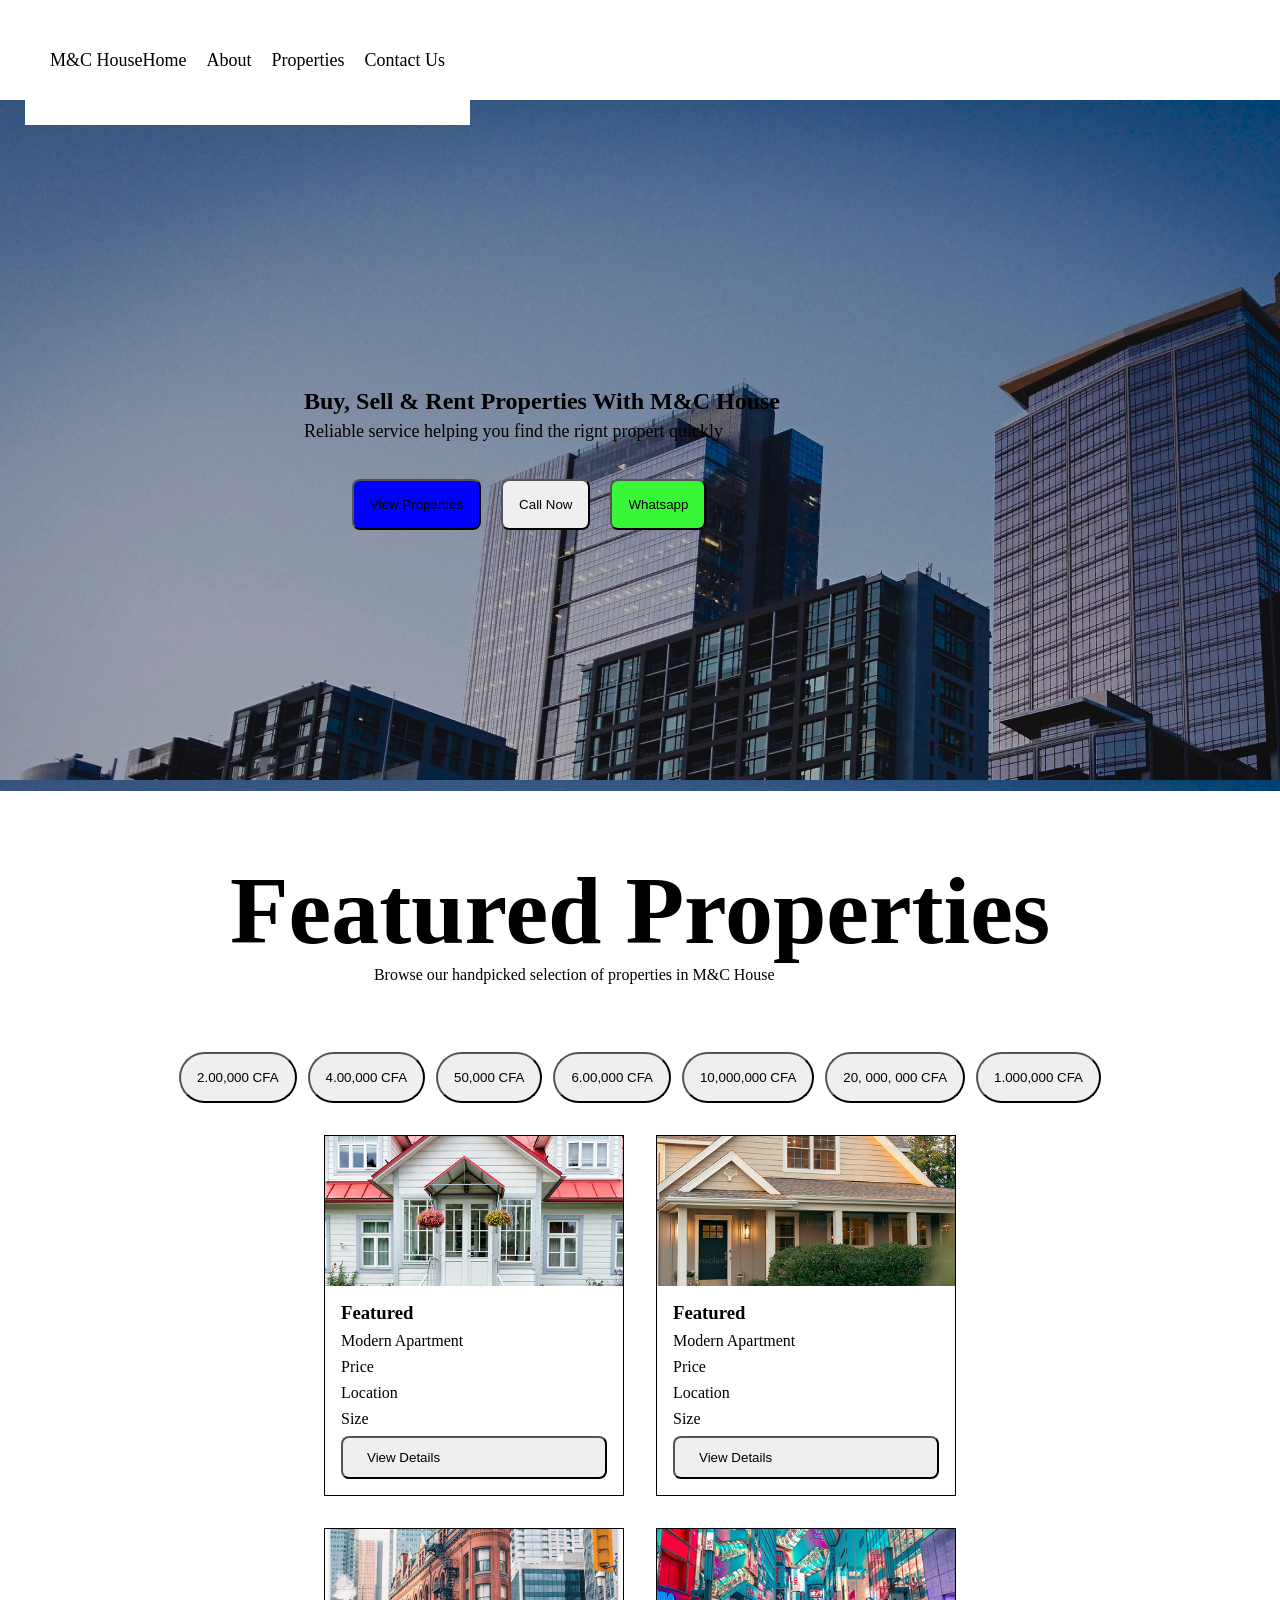
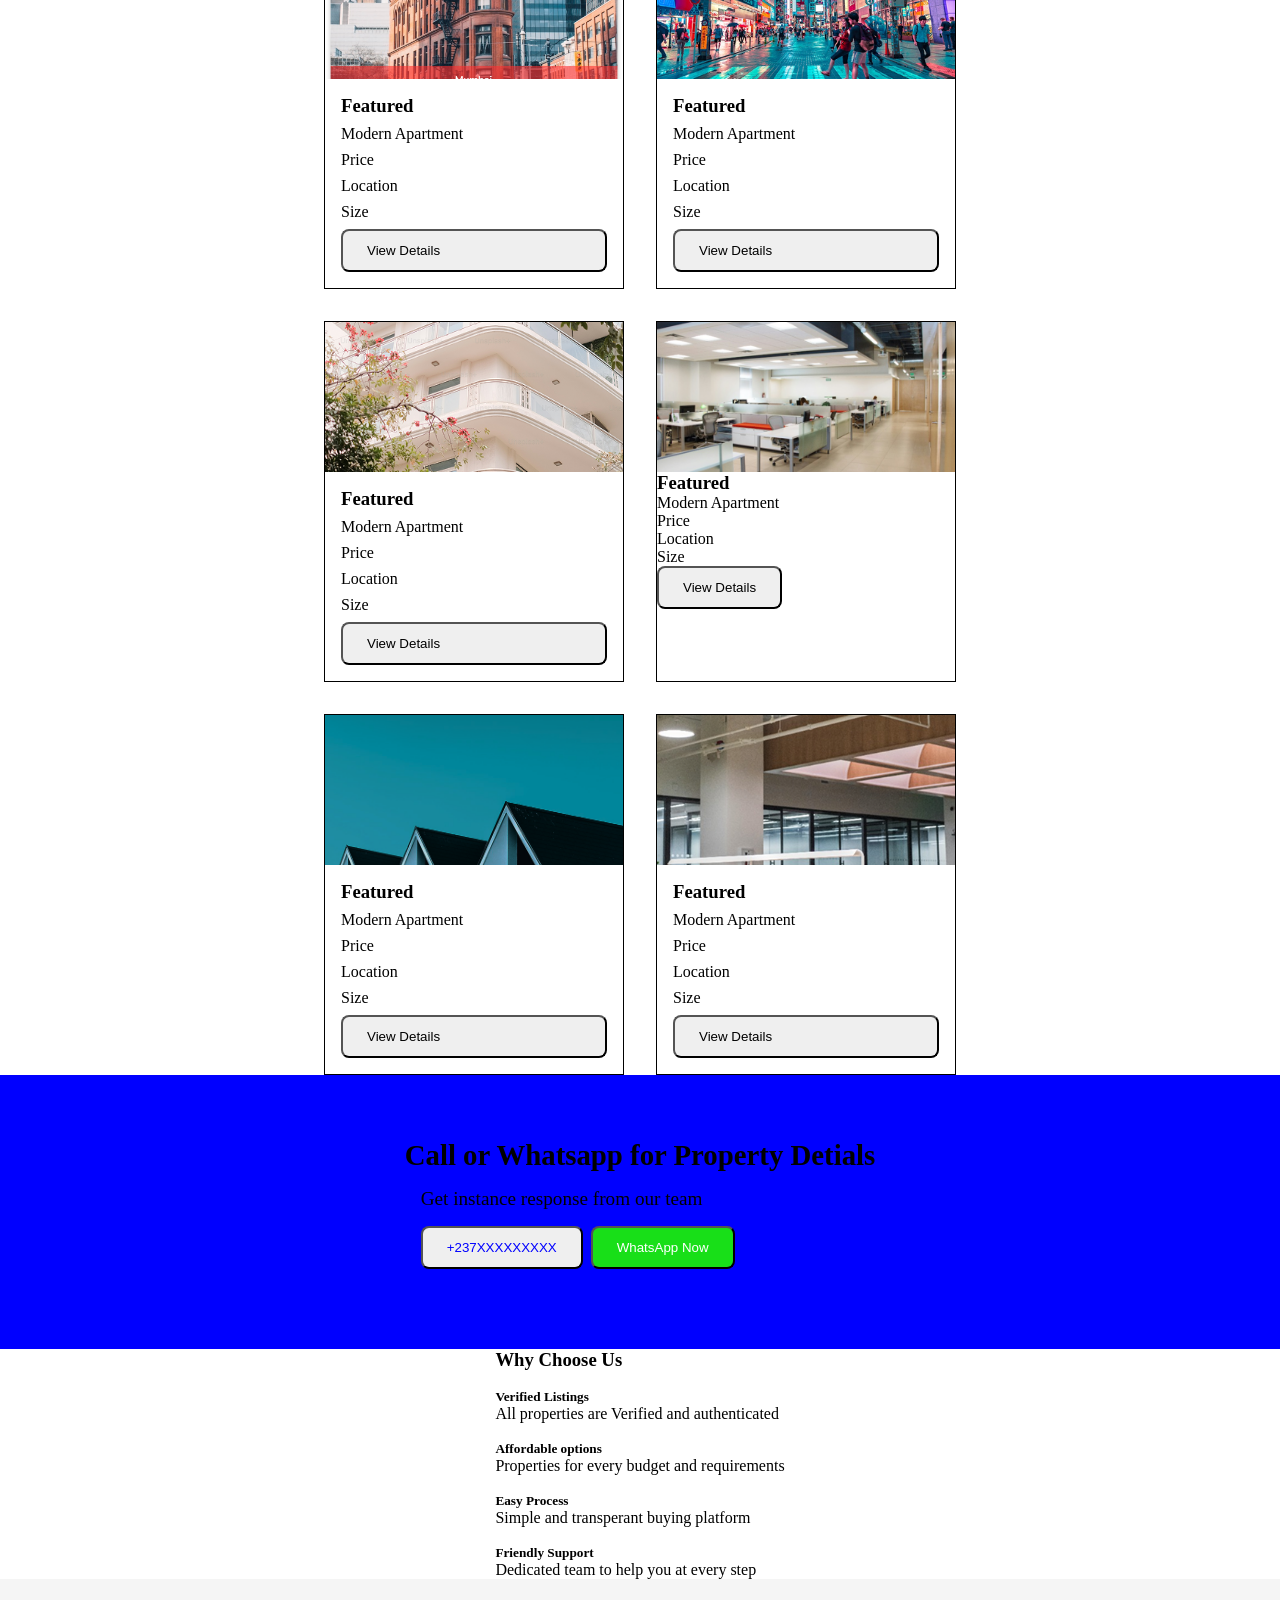
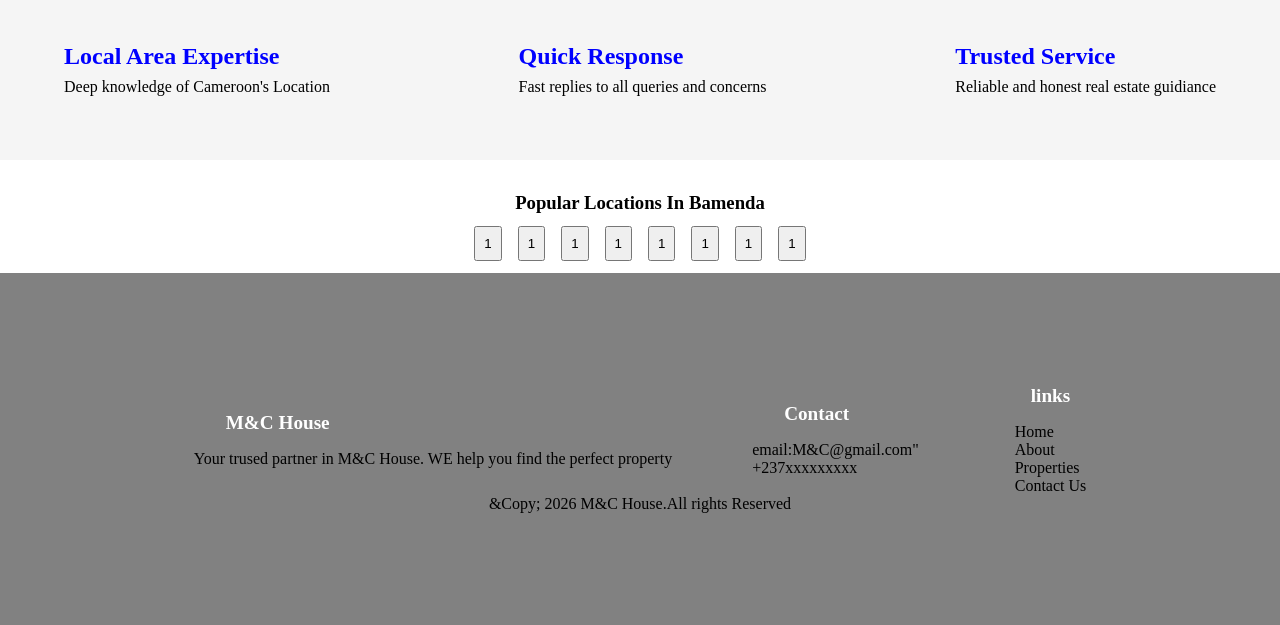
==== index.html @ 491b8968 "initial commit" ====
<!DOCTYPE html>
<html lang="en">
<head>
    <meta charset="UTF-8">
    <meta name="viewport" content="width=device-width, initial-scale=1.0">
    <title>HOUSE-LISTING_SITE</title>
    <link rel="stylesheet" href="./style/style.css">  
<body>
    <div id="header" class="headers"></div>
    <!--
    <header class="header">
        <div class="logo">
            <a href="#">M&C House</a>
        </div>
            <ul>
                <li><a href="index.html">Home</a></li>
                 <li><a href="./pages/about.html">About</a></li>
                  <li><a href="./pages/properties.html">Properties</a></li>
                  <li><a href="./pages/contact.html">Contact Us</a></li>
            </ul>

    </header>-->

<section class="hero">
    <div class="hero-section">
    <h1>Buy, Sell & Rent Properties With M&C House</h1>
    <p>Reliable service helping you find the rignt propert quickly</p>
    </div>
     <div class="hero-subsection">
        <button id="view-properties" class="button-one">View Properties</button>
        <button id="call-now" class="button-two"> Call Now</button>
        <button id="Whatsapp" class="button-three"> Whatsapp</button>
     </div>
</section>


<section class="property">
    <div class="sub-property">
    <h2>Featured Properties</h2>
    <p>Browse our handpicked selection of properties in M&C House</p>
    </div>
    <div class="property-section">
        <button>2.00,000 CFA</button>
        <button>4.00,000 CFA</button>
        <button>50,000 CFA</button>
        <button>6.00,000 CFA</button>
        <button>10,000,000 CFA</button>
        <button>20, 000, 000 CFA</button>
        <button>1.000,000 CFA</button>
    </div>
    <div class="sub-property-section">
        <div class="cards">
            <div class="cards-image">
        <img class="card-image" src="./assets/unsplash_Hh18POSx5qk.png" alt="">
        </div>
        <div class="cards-description">
        <h3>Featured</h3>
        <p>Modern Apartment</p>
        <p>Price</p>
        <p>Location</p>
        <p>Size</p>
        <button class="btn">View Details</button>
        </div>
        </div>
        
        <div class="cards">
          <div class="cards-image">
          <img class="card-image" src="./assets/unsplash_xaqsFfoEq3o.png" alt="">
          </div>
          <div class="cards-description">
        <h3>Featured</h3>
        <p>Modern Apartment</p>
        <p>Price</p>
        <p>Location</p>
        <p>Size</p>
         <button class="btn">View Details</button>
        </div>
        </div>

        <div class="cards">
            <div class="cards-image">
          <img class="card-image" src="./assets/Frame 7164.png" alt="">
          </div>
          <div class="cards-description">
        <h3>Featured</h3>
        <p>Modern Apartment</p>
        <p>Price</p>
        <p>Location</p>
        <p>Size</p>
         <button class="btn">View Details</button>
        </div>
        </div>

        <div class="cards">
            <div class="cards-image">
          <img class="card-image"  src="./assets/Frame 7167.png" alt="">
          </div>
          <div class="cards-description">
        <h3>Featured</h3>
        <p>Modern Apartment</p>
        <p>Price</p>
        <p>Location</p>
        <p>Size</p>
         <button class="btn">View Details</button>
        </div>
        </div>

        <div class="cards">
            <div class="cards-image">
          <img class="card-image" src="./assets/unsplash_ZzYtM3-zHUc.png" alt="">
          </div>
          <div class="cards-description">
        <h3>Featured</h3>
        <p>Modern Apartment</p>
        <p>Price</p>
        <p>Location</p>
        <p>Size</p>
         <button class="btn">View Details</button>
        </div>
        </div>

        <div class="cards">
        <div class="cards-image">
          <img class="card-image" src="./assets/unsplash_PG8NyM_Mcts.png" alt="">
          </div>
          <div class=""cards-description">
        <h3>Featured</h3> 
        <p>Modern Apartment</p>
        <p>Price</p>
        <p>Location</p>
        <p>Size</p>
         <button class="btn">View Details</button>
        </div>
        </div>

        <div class="cards">
           <div class="cards-image">
          <img class="card-image" src="./assets/Rectangle.png" alt="">
           </div>
           <div class="cards-description">
        <h3>Featured</h3>
        <p>Modern Apartment</p>
        <p>Price</p>
        <p>Location</p>
        <p>Size</p>
         <button class="btn">View Details</button>
        </div>
        </div>
          
        <div class="cards">
            <div class="cards-image">
          <img class="card-image" src="./assets/unsplash_DyFjxmHt3Es.png" alt="">
          </div>
          <div class="cards-description">
        <h3>Featured</h3>
        <p>Modern Apartment</p>
        <p>Price</p>
        <p>Location</p>
        <p>Size</p>
         <button class="btn">View Details</button>
        </div>
        </div>

    </div>

</section>

<section class="property-details">
    <div class="sub-property-details">
    <h2>Call or Whatsapp for Property Detials</h2>
    <p>Get instance response from our team</p>
    <div class="property-details-section">
        <button class="special-btn">+237XXXXXXXXX</button>
        <button class="special-button">WhatsApp Now</button>
    </div>
</section>

<section class="selection">
    <div class="sub-selection">
    
    <h3>Why Choose Us</h3>
     <div class="selection-card">
        <img src="" alt="">
    <h5>Verified Listings</h5>
    <p>All properties are Verified and authenticated</p>
    </div>
    
    <div class="selection-card">
    <img src="#" alt="">
    <h5>Affordable options</h5>
    <p>Properties for every budget and requirements</p>
    </div>
    <div class="selection-card">
    <img src="#" alt="">
    <h5>Easy Process</h5>
    <p>Simple and transperant buying platform</p>
    </div>
    
    <div class="selection-card">
    <img src="#" alt="">
    <h5>Friendly Support</h5>
    <p>Dedicated team to help you at every step</p>
    <div class="selection-card">
</div>


</section>

<section class="service">
    <div>
    <h2>Local Area Expertise</h2>
    <p>Deep knowledge of Cameroon's Location</p>
    </div>

    <div>
   <h2>Quick Response</h2>
    <p>Fast replies to all queries and concerns</p>
    </div>
    <div>
        <h2>Trusted Service</h2>
        <p>Reliable and  honest real estate guidiance</p>
    </div>
</section>
<section class="location">
    <div>
    <h3>Popular Locations In Bamenda</h3>
    </div>

    <div class="btn">
    <button>1</button>
     <button>1</button>
      <button>1</button>
       <button>1</button>
        <button>1</button>
         <button>1</button>
          <button>1</button>
           <button>1</button>
           </div>

</section>

<div id="footer"></div>
<!--
<footer class="footer">
    <div class="sub-footer">
    <div>
    <h4>M&C House</h4>
    <p>Your trused partner in M&C House. WE help you find the perfect property</p>
    </div>

    <div>
    <h4>Contact</h4>
   <p> email:M&C@gmail.com"</p>
    <p>+237xxxxxxxxx</p>
     </div>

     <div>
    <h4>Quick links</h4>
    <li><a href="index.html">Home</a></li>
    <li><a href="about.html">About</a></li>
    <li><a href="properties.html">Properties</a></li>
    <li><a href="contact.html">Contact Us</a></li>
    </div>
     </div>

    <div>
     <p> &Copy; 2026 M&C House.All rights Reserved</p>
    </div>
</footer>-->
<script src="../script/index.js"></script>
</body>
</html>
---- style/style.css ----
* {
    padding: 0;
    margin: 0;
    box-sizing: border-box;
}

.headers{
    background-color: white;
    display: flex;
    justify-content: space-between;
    text-align: center;
    padding: 25px;
    height: 100px;
    position: sticky;
    top:0;
}
.headers a{
    color: black;
    text-decoration: none;
    font-size: large;
}

.headers ul{
    display: flex;
    gap: 20px;
    list-style: none;
}
.headers a:hover{
    color: gray;
}

.hero{
    background-image: url(../assets/Frame\ 7150.png);
    min-height: 70vh;
    padding: 16rem 12rem;
}
.hero-section{
    padding: 2rem 7rem;

}

.hero-subsection{
    display:flex;
    /*justify-content: space-between;*/
    padding: 0.3rem;
    gap: 20px;
    padding-left: 10rem;

}
.hero-section h1{
    padding-bottom:0.2rem ;

}
.hero-section p{
    font-size: large;
    padding-top: 0.2rem;
}


.hero-subsection button{
    padding: 1rem;
    border-radius: 0.5rem;
}
.hero-subsection .button-one{
    background-color: blue;
}
.hero-subsection .button-three{
    background-color: rgb(55, 247, 55);
}

.property{
    display:flex;
    flex-direction: column;
    justify-content: center;
    align-items:center;
}
.sub-property{
    padding: 4rem;
}
.sub-property h2{
    font-size: 6rem;
}
.sub-property p{
    padding-left: 9rem;
}
.property-section{
    display: flex;
    padding-top: 0.25rem;
    gap: 11px;

}
.property-section button{
    padding: 1rem;
    border-radius: 2rem;

}
.property-section button:hover{
    background-color: blue;
}
.sub-property-section{
    display: flex;
    flex-wrap: wrap;
    gap:2rem;
    padding-top: 2rem;
    justify-content: center;
    max-width: 800px;
    margin: 0 auto;
}
.cards-image {
  height: 150px;
  overflow: hidden;
}
.card-image:hover{
    scale:1.07 ;
}
.cards{
    display: flex;
    flex-wrap: wrap;
    flex-direction: column;
    width: 300px;
    border: 1px solid black;
}
.cards-description {
  display: flex;
  flex-direction: column;
  gap: 0.5rem;
  padding: 1rem;
}
.card-image {
  width: 100%;
  height: 100%;
  object-fit: cover;
  transition-property: all;
  transition-duration: 500ms;
  transition-timing-function: ease-in-out;
}

.btn {
  padding: 0.75rem 1.5rem;
  border-radius: 0.5rem;
}

.property-details{
    display:flex;
    flex-direction: column;
    justify-content: center;
    background-color: blue;
    align-items: center;
    padding: 4rem 8rem;
    font-size: larger;
}
.sub-property-details p{
    padding-top: 1rem;
    padding-left: 1rem;
}
.property-details-section{
    padding: 1rem;
    display: flex;
    gap:8px
}
.property-details-section button{
     padding: 0.75rem 1.5rem;
  border-radius: 0.5rem;

}
.special-btn{
    color: blue;
}
.special-button{
    color: white;
    background-color: rgb(24, 223, 24);
}
.selection{
    display: flex;
    flex-direction: column;
    align-items: center;
}
.service{
    display: flex;
    justify-content: space-between;
    align-items: center;
    padding: 4rem 4rem;
    background-color: whitesmoke;
}
.service h2{
    color:blue;
    padding-bottom: 0.5rem;
}
.location{
    display: flex;
    flex-direction: column;
    align-items: center;
    padding-top: 2rem;
}

.btn{
    display: flex;
    flex-wrap: wrap;
    gap: 1rem;
}
.btn button{
    padding: 0.5rem;
}
.footer{
    display: flex;
    flex-direction: column;
    justify-content: space-between;

    align-items: center;
    background-color: rgba(0, 0, 0, 0.493);
    
    padding: 7rem 4rem;

}
.footers{
    display: flex;
    align-items: center;
    justify-content: space-between;
    gap: 5rem;
}
.footer h4{
    color: white;
    font-size: larger;
    padding-bottom:1rem;
     padding-left: 2rem;
}
.footers li{
    list-style: none;
}
.footers a{
    text-decoration: none;
    color: black;
    padding-left:1rem ;

}
.main-footer
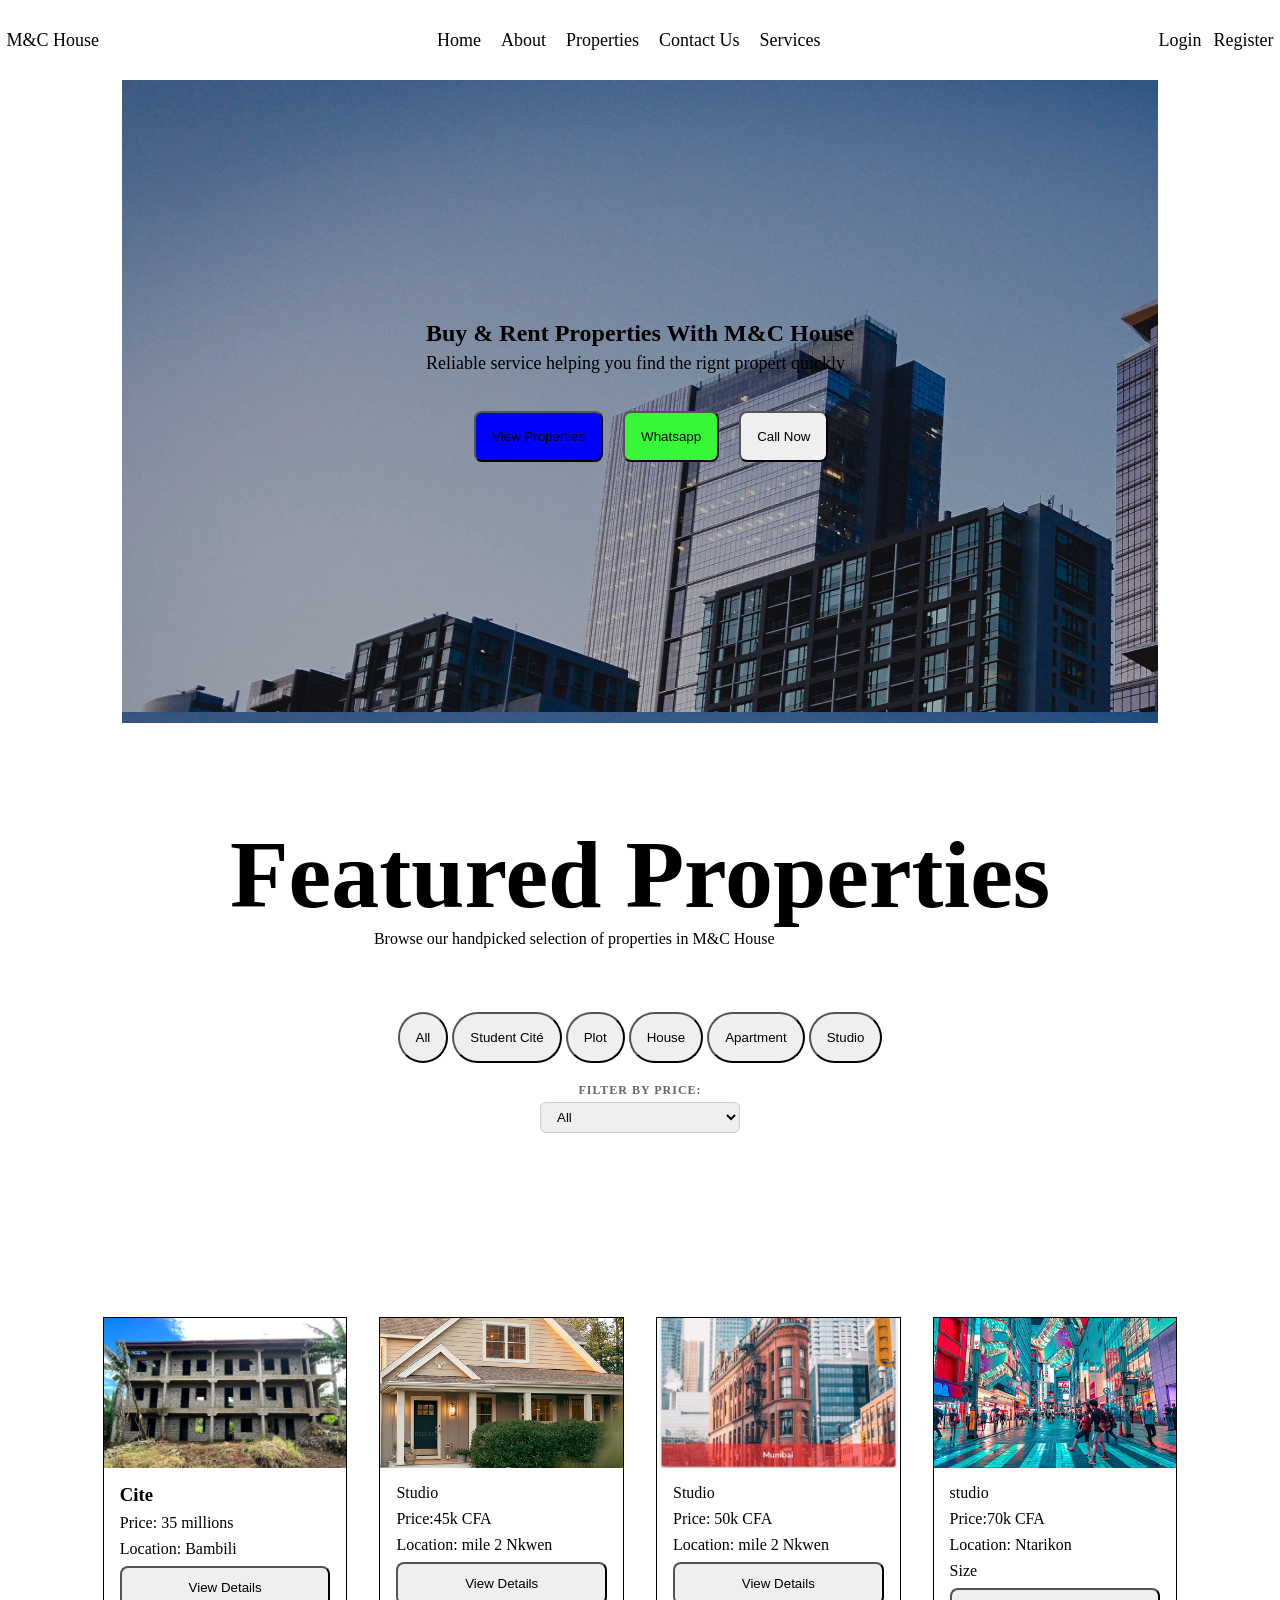
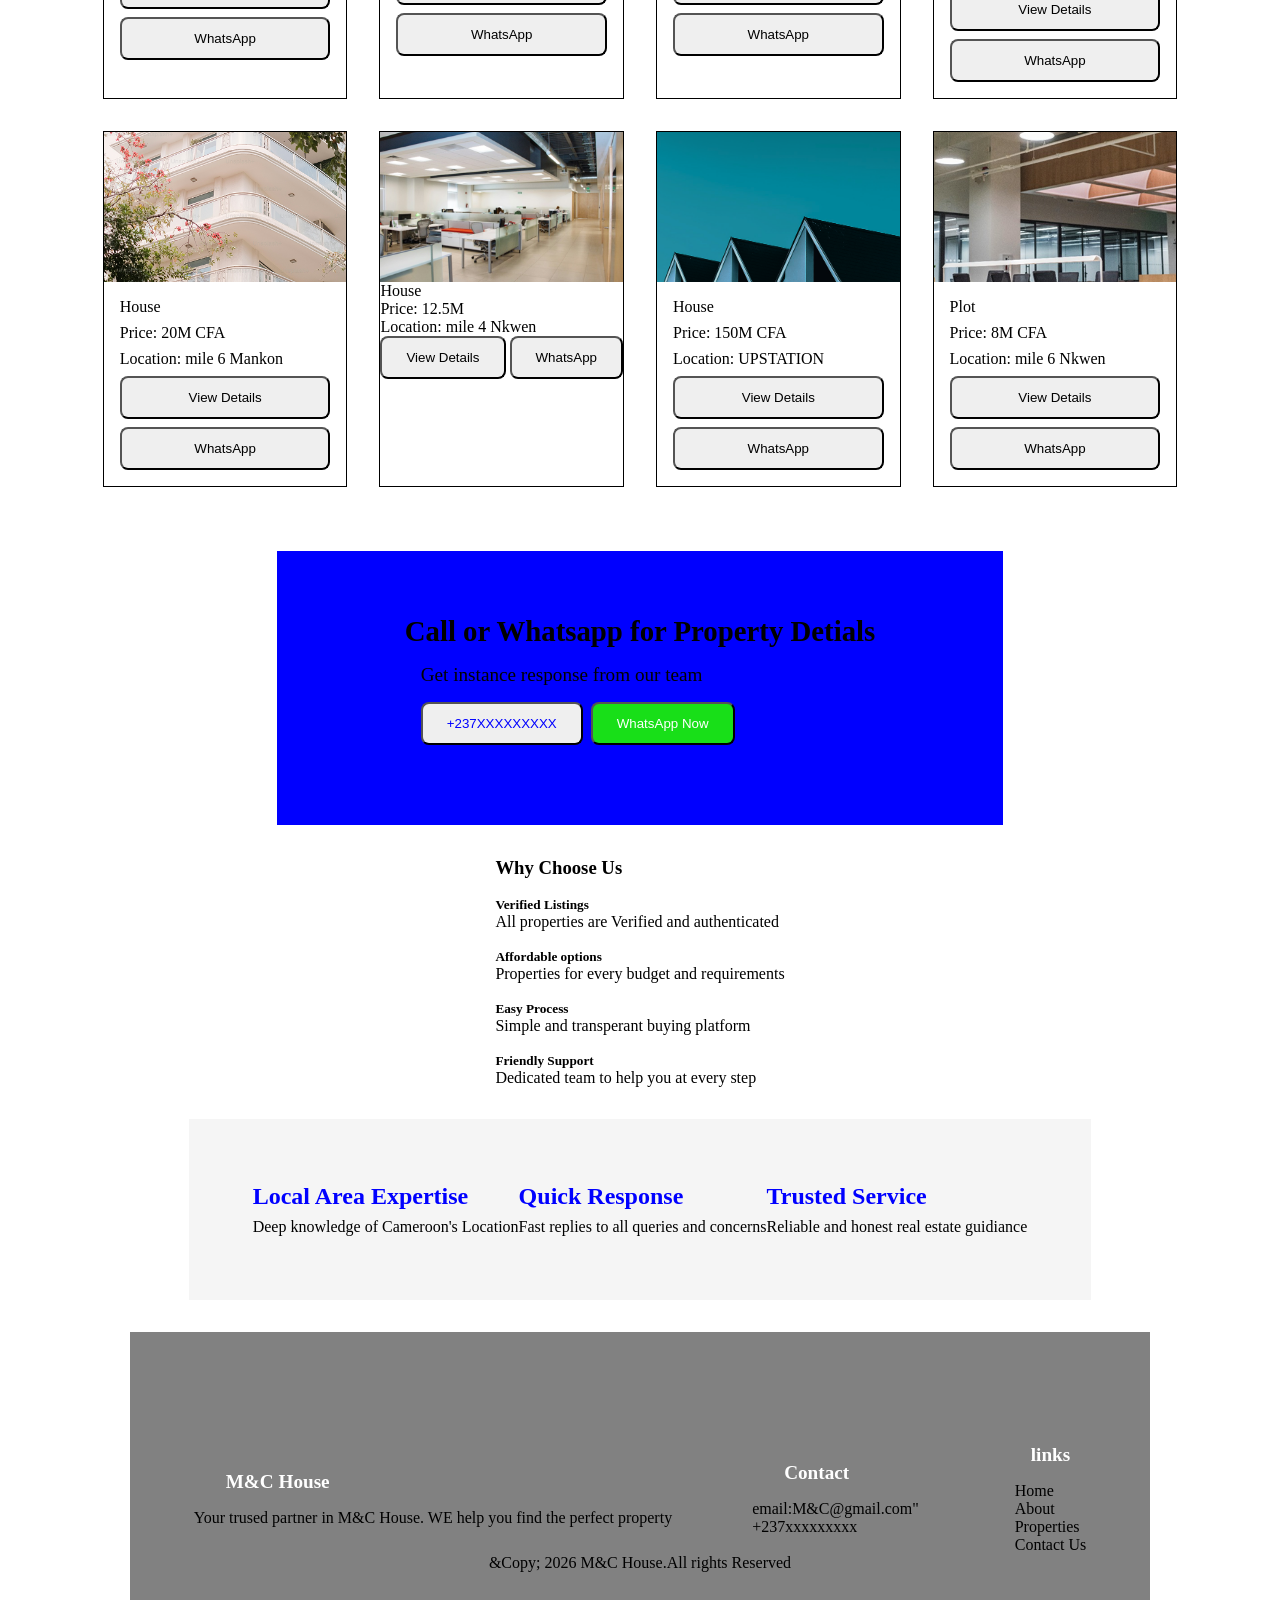
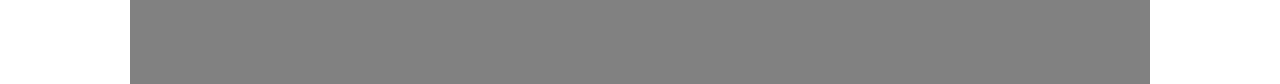
==== commit 725a24e2: "Initial Commit" ====
--- a/index.html
+++ b/index.html
@@ -6,8 +6,8 @@
     <title>HOUSE-LISTING_SITE</title>
     <link rel="stylesheet" href="./style/style.css">  
 <body>
-    <div id="header" class="headers"></div>
-    <!--
+    <div id="header"></div>
+<!--     
     <header class="header">
         <div class="logo">
             <a href="#">M&C House</a>
@@ -19,17 +19,17 @@
                   <li><a href="./pages/contact.html">Contact Us</a></li>
             </ul>
 
-    </header>-->
+    </header> -->
 
 <section class="hero">
     <div class="hero-section">
-    <h1>Buy, Sell & Rent Properties With M&C House</h1>
+    <h1>Buy & Rent Properties With M&C House</h1>
     <p>Reliable service helping you find the rignt propert quickly</p>
     </div>
      <div class="hero-subsection">
-        <button id="view-properties" class="button-one">View Properties</button>
-        <button id="call-now" class="button-two"> Call Now</button>
-        <button id="Whatsapp" class="button-three"> Whatsapp</button>
+        <button id="view-btn" class="button-one">View Properties</button>
+        <button id="whatsapp-btn" class="button-three"> Whatsapp</button>
+         <button id="call-btn" class="button-two"> Call Now</button>
      </div>
 </section>
 
@@ -39,125 +39,152 @@
     <h2>Featured Properties</h2>
     <p>Browse our handpicked selection of properties in M&C House</p>
     </div>
+    <!--
     <div class="property-section">
-        <button>2.00,000 CFA</button>
-        <button>4.00,000 CFA</button>
-        <button>50,000 CFA</button>
-        <button>6.00,000 CFA</button>
-        <button>10,000,000 CFA</button>
-        <button>20, 000, 000 CFA</button>
-        <button>1.000,000 CFA</button>
-    </div>
+         <button class="price-btn" data-price="all">All Properties</button>
+        <button class="price-btn" data-price="200000">200,000 cfa</button>
+        <button class="price-btn" data-price="400000">4.00,000 CFA</button>
+        <button class="price-btn" data-price="50000">50,000 CFA</button>
+        <button class="price-btn" data-price="600000">6.00,000 CFA</button>
+        <button class="price-btn" data-price="10000000">10,000,000 CFA</button>
+        <button class="price-btn" data-price="20000000">20, 000, 000 CFA</button>
+        <button class="price-btn" data-price="1000000">1.000,000 CFA</button>
+    </div>
+-->
+
+<!-- Filter Bar: Category Pills & Price Dropdown -->
+<div class="property-section">
+  <!-- Category Pills -->
+  <div class="category-buttons">
+    <button class="cat-btn active" data-category="all">All</button>
+    <button class="cat-btn" data-category="Student Cité">Student Cité</button>
+    <button class="cat-btn" data-category="Plot">Plot</button>
+    <button class="cat-btn" data-category="House">House</button>
+    <button class="cat-btn" data-category="Apartment">Apartment</button>
+    <button class="cat-btn" data-category="Studio">Studio</button>
+  </div>
+
+  <!-- Price Filter Dropdown -->
+  <div class="price-box">
+    <label for="priceSelect">FILTER BY PRICE:</label>
+    <select id="priceSelect">
+      <option value="all">All</option>
+      <option value="150000">Under 150,000 CFA</option>
+      <option value="500000">Under 500,000 CFA</option>
+      <option value="2000000">Under 2,000,000 CFA</option>
+      <option value="10000000">Under 10,000,000 CFA</option>
+      <option value="100000000">Above 10,000,000 CFA</option>
+
+    </select>
+  </div>
+</div>
     <div class="sub-property-section">
-        <div class="cards">
-            <div class="cards-image">
-        <img class="card-image" src="./assets/unsplash_Hh18POSx5qk.png" alt="">
+        
+    <p id="no-results" style="display: none; text-align: center; margin-top: 20px; font-weight: bold;">
+      No properties available in this price range.
+    </p>
+        <div class="cards" data-price="200000">
+            <div class="cards-image">
+        <img class="card-image" src="./assets/images/image-one.jpeg" alt="">
         </div>
         <div class="cards-description">
-        <h3>Featured</h3>
-        <p>Modern Apartment</p>
-        <p>Price</p>
-        <p>Location</p>
-        <p>Size</p>
+        <h3>Cite</h3>
+        <p>Price: 35 millions</p>
+        <p>Location: Bambili</p>
         <button class="btn">View Details</button>
+        <button class="btn">WhatsApp</button>
         </div>
         </div>
         
-        <div class="cards">
+        <div class="cards" data-price="50000">
           <div class="cards-image">
           <img class="card-image" src="./assets/unsplash_xaqsFfoEq3o.png" alt="">
           </div>
           <div class="cards-description">
-        <h3>Featured</h3>
-        <p>Modern Apartment</p>
-        <p>Price</p>
-        <p>Location</p>
+        <p>Studio</p>
+        <p>Price:45k CFA</p>
+        <p>Location: mile 2 Nkwen</p>
+         <button class="btn">View Details</button>
+         <button class="btn">WhatsApp</button>
+        </div>
+        </div>
+
+        <div class="cards" data-price="200000">
+            <div class="cards-image">
+          <img class="card-image" src="./assets/Frame 7164.png" alt="">
+          </div>
+          <div class="cards-description">
+        <p>Studio</p>
+        <p>Price: 50k CFA</p>
+        <p>Location: mile 2 Nkwen</p>
+         <button class="btn">View Details</button>
+         <button class="btn">WhatsApp</button>
+        </div>
+        </div>
+
+        <div class="cards" data-price="200000">
+            <div class="cards-image">
+          <img class="card-image"  src="./assets/Frame 7167.png" alt="">
+          </div>
+          <div class="cards-description">
+        <p>studio</p>
+        <p>Price:70k CFA</p>
+        <p>Location: Ntarikon</p>
         <p>Size</p>
          <button class="btn">View Details</button>
-        </div>
-        </div>
-
-        <div class="cards">
-            <div class="cards-image">
-          <img class="card-image" src="./assets/Frame 7164.png" alt="">
-          </div>
-          <div class="cards-description">
-        <h3>Featured</h3>
-        <p>Modern Apartment</p>
-        <p>Price</p>
-        <p>Location</p>
-        <p>Size</p>
-         <button class="btn">View Details</button>
-        </div>
-        </div>
-
-        <div class="cards">
-            <div class="cards-image">
-          <img class="card-image"  src="./assets/Frame 7167.png" alt="">
-          </div>
-          <div class="cards-description">
-        <h3>Featured</h3>
-        <p>Modern Apartment</p>
-        <p>Price</p>
-        <p>Location</p>
-        <p>Size</p>
-         <button class="btn">View Details</button>
-        </div>
-        </div>
-
-        <div class="cards">
+         <button class="btn">WhatsApp</button>
+        </div>
+        </div>
+
+        <div class="cards" data-price="400000">
             <div class="cards-image">
           <img class="card-image" src="./assets/unsplash_ZzYtM3-zHUc.png" alt="">
           </div>
           <div class="cards-description">
-        <h3>Featured</h3>
-        <p>Modern Apartment</p>
-        <p>Price</p>
-        <p>Location</p>
-        <p>Size</p>
-         <button class="btn">View Details</button>
-        </div>
-        </div>
-
-        <div class="cards">
+        <p>House</p>
+        <p>Price: 20M CFA</p>
+        <p>Location: mile 6 Mankon</p>
+         <button class="btn">View Details</button>
+         <button class="btn">WhatsApp</button>
+        </div>
+        </div>
+
+        <div class="cards" data-price="400000">
         <div class="cards-image">
           <img class="card-image" src="./assets/unsplash_PG8NyM_Mcts.png" alt="">
           </div>
           <div class=""cards-description">
-        <h3>Featured</h3> 
-        <p>Modern Apartment</p>
-        <p>Price</p>
-        <p>Location</p>
-        <p>Size</p>
-         <button class="btn">View Details</button>
-        </div>
-        </div>
-
-        <div class="cards">
+        <p>House</p>
+        <p>Price: 12.5M</p>
+        <p>Location: mile 4 Nkwen</p>
+         <button class="btn">View Details</button>
+         <button class="btn">WhatsApp</button>
+        </div>
+        </div>
+
+        <div class="
+          cards" data-price="600000">
            <div class="cards-image">
           <img class="card-image" src="./assets/Rectangle.png" alt="">
            </div>
            <div class="cards-description">
-        <h3>Featured</h3>
-        <p>Modern Apartment</p>
-        <p>Price</p>
-        <p>Location</p>
-        <p>Size</p>
-         <button class="btn">View Details</button>
-        </div>
-        </div>
-          
-        <div class="cards">
+        <p>House</p>
+        <p>Price: 150M CFA</p>
+        <p>Location: UPSTATION</p>
+         <button class="btn">View Details</button>
+         <button class="btn">WhatsApp</button>
+        </div>
+        </div>
+        <div class="cards" data-price="1000000">
             <div class="cards-image">
           <img class="card-image" src="./assets/unsplash_DyFjxmHt3Es.png" alt="">
           </div>
           <div class="cards-description">
-        <h3>Featured</h3>
-        <p>Modern Apartment</p>
-        <p>Price</p>
-        <p>Location</p>
-        <p>Size</p>
-         <button class="btn">View Details</button>
+        <p>Plot</p>
+        <p>Price: 8M CFA</p>
+        <p>Location: mile 6 Nkwen</p>
+         <button class="btn">View Details</button>
+         <button class="btn">WhatsApp</button>
         </div>
         </div>
 
@@ -169,8 +196,9 @@
     <div class="sub-property-details">
     <h2>Call or Whatsapp for Property Detials</h2>
     <p>Get instance response from our team</p>
+
     <div class="property-details-section">
-        <button class="special-btn">+237XXXXXXXXX</button>
+        <button id="specialBtn" class="special-btn">+237XXXXXXXXX</button>
         <button class="special-button">WhatsApp Now</button>
     </div>
 </section>
@@ -221,23 +249,6 @@
         <p>Reliable and  honest real estate guidiance</p>
     </div>
 </section>
-<section class="location">
-    <div>
-    <h3>Popular Locations In Bamenda</h3>
-    </div>
-
-    <div class="btn">
-    <button>1</button>
-     <button>1</button>
-      <button>1</button>
-       <button>1</button>
-        <button>1</button>
-         <button>1</button>
-          <button>1</button>
-           <button>1</button>
-           </div>
-
-</section>
 
 <div id="footer"></div>
 <!--
@@ -267,6 +278,8 @@
      <p> &Copy; 2026 M&C House.All rights Reserved</p>
     </div>
 </footer>-->
-<script src="../script/index.js"></script>
+
+<script src="./script/index.js"></script>
+<script src="./script/home.js"></script>
 </body>
 </html>
--- a/style/style.css
+++ b/style/style.css
@@ -4,16 +4,31 @@
     box-sizing: border-box;
 }
 
+
+body {
+    display: flex;
+    flex-direction: column;
+    align-items: center;
+    justify-content: center;
+    gap: 2em;
+}
 .headers{
     background-color: white;
     display: flex;
-    justify-content: space-between;
-    text-align: center;
-    padding: 25px;
-    height: 100px;
-    position: sticky;
+    bortder-bottom: 1px solid #e2e8f0;
+    justify-content: space-between;
+    align-items: center;
+    padding: 0.5%;
+    weidth: 100px;
+    box-sizing: border-box;
+    height: 80px;
+    position: fixed;
     top:0;
-}
+    left: 0;
+    right: 0;
+    z-index: 1000;
+}
+
 .headers a{
     color: black;
     text-decoration: none;
@@ -29,6 +44,11 @@
     color: gray;
 }
 
+.auth-buttons{
+    display:flex;
+    align-items: center;
+    gap:12px;
+}
 .hero{
     background-image: url(../assets/Frame\ 7150.png);
     min-height: 70vh;
@@ -71,8 +91,8 @@
 .property{
     display:flex;
     flex-direction: column;
-    justify-content: center;
     align-items:center;
+    width: 100%;
 }
 .sub-property{
     padding: 4rem;
@@ -83,12 +103,16 @@
 .sub-property p{
     padding-left: 9rem;
 }
-.property-section{
-    display: flex;
+/* .property-section{
+    display: flex;
+    flex-wrap: wrap
+    justify-content : center;
     padding-top: 0.25rem;
     gap: 11px;
 
-}
+} */
+
+
 .property-section button{
     padding: 1rem;
     border-radius: 2rem;
@@ -97,14 +121,48 @@
 .property-section button:hover{
     background-color: blue;
 }
-.sub-property-section{
+/* .sub-property-section{
     display: flex;
     flex-wrap: wrap;
     gap:2rem;
     padding-top: 2rem;
     justify-content: center;
-    max-width: 800px;
+    margin: 10rem;
     margin: 0 auto;
+} */
+
+.price-box {
+  display: flex;
+  flex-direction: column;
+  align-items: center;
+  margin-top: 20px;
+  margin-bottom: 120px;
+  position: relative
+  z-index: 10;
+}
+
+.price-box label {
+  font-size: 0.75rem;
+  font-weight: bold;
+  letter-spacing: 1px;
+  color: #666;
+  margin-bottom: 4px;
+}
+
+#priceSelect {
+  padding: 6px 12px;
+  border-radius: 6px;
+  border: 1px solid #ccc;
+  width: 200px; /* Gives the dropdown a clean fixed width */
+}
+.sub-property-section{
+    display: grid;
+    grid-template-columns: 1fr 1fr 1fr 1fr;
+    gap:2rem;
+    padding-top: 2rem;
+    justify-content: center;
+    margin: 10rem;
+    margin: 2rem auto;
 }
 .cards-image {
   height: 150px;
@@ -115,10 +173,11 @@
 }
 .cards{
     display: flex;
-    flex-wrap: wrap;
-    flex-direction: column;
-    width: 300px;
+    flex-direction: column;
+    /* width: 10rem; */
     border: 1px solid black;
+    border-radius: :8px;
+    overflow:hidden;
 }
 .cards-description {
   display: flex;
@@ -186,21 +245,7 @@
     color:blue;
     padding-bottom: 0.5rem;
 }
-.location{
-    display: flex;
-    flex-direction: column;
-    align-items: center;
-    padding-top: 2rem;
-}
-
-.btn{
-    display: flex;
-    flex-wrap: wrap;
-    gap: 1rem;
-}
-.btn button{
-    padding: 0.5rem;
-}
+
 .footer{
     display: flex;
     flex-direction: column;
@@ -233,4 +278,8 @@
     padding-left:1rem ;
 
 }
-.main-footer+.price-btn.active {
+  background-color: #333;
+  color: #fff;
+  border-color: #333;
+}
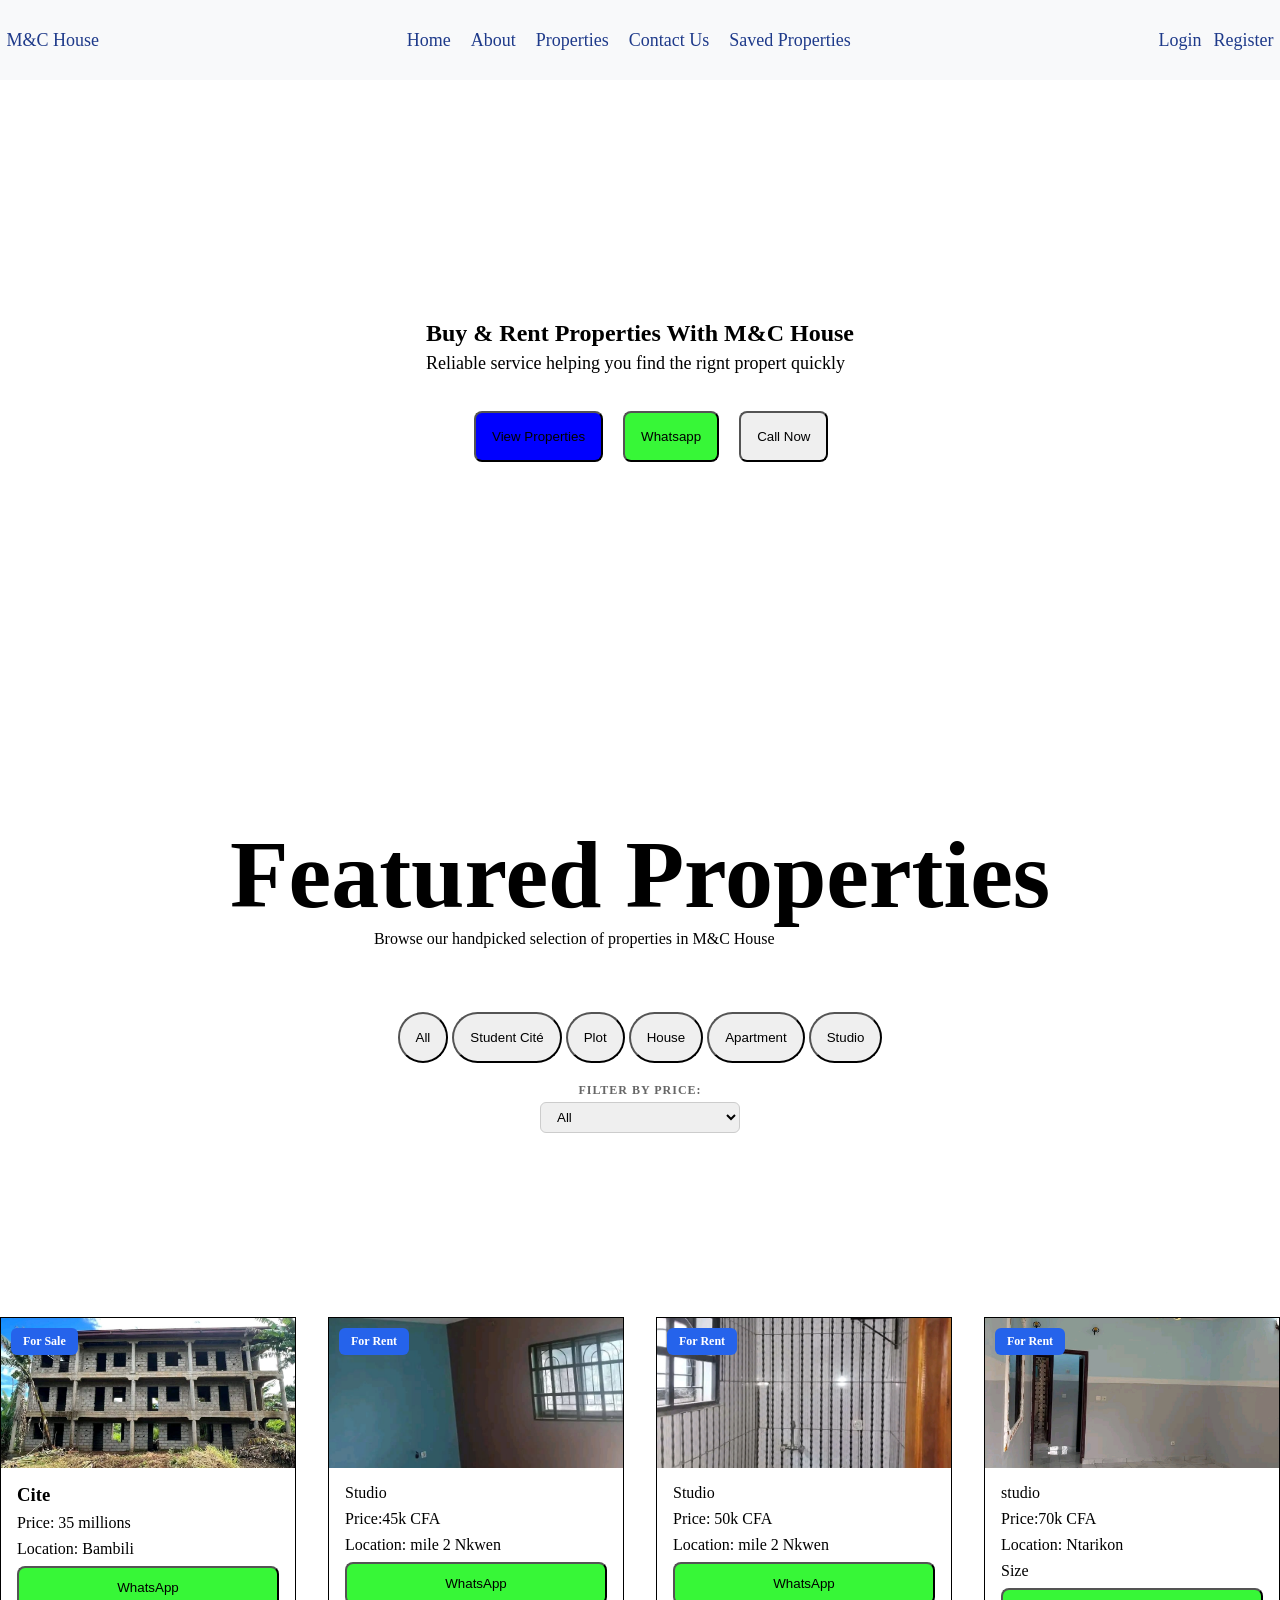
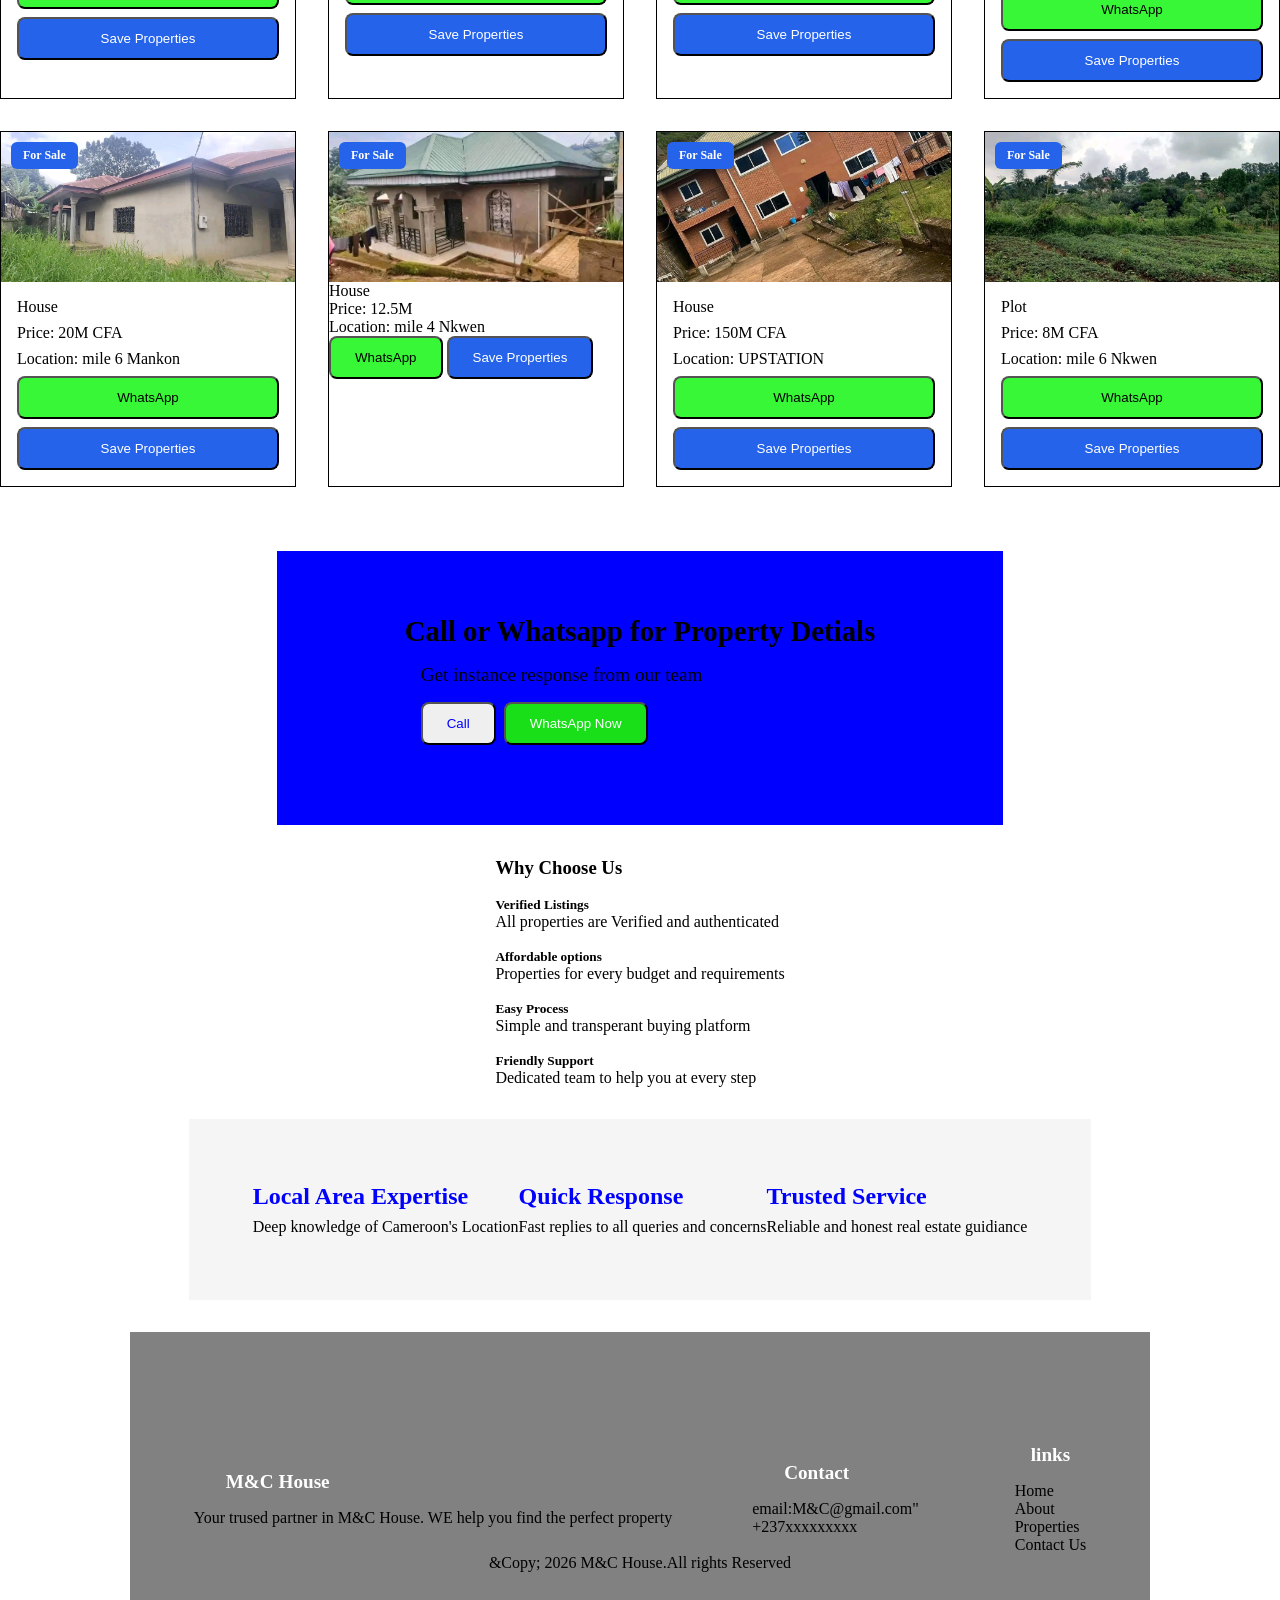
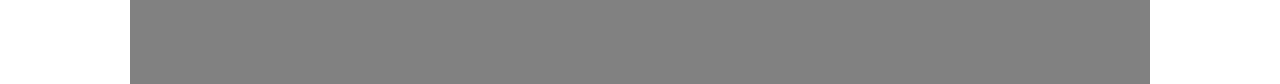
==== commit 4d3910e3: "Added interactivit to the pages" ====
--- a/index.html
+++ b/index.html
@@ -33,7 +33,6 @@
      </div>
 </section>
 
-
 <section class="property">
     <div class="sub-property">
     <h2>Featured Properties</h2>
@@ -50,21 +49,17 @@
         <button class="price-btn" data-price="20000000">20, 000, 000 CFA</button>
         <button class="price-btn" data-price="1000000">1.000,000 CFA</button>
     </div>
--->
-
-<!-- Filter Bar: Category Pills & Price Dropdown -->
+    -->
 <div class="property-section">
-  <!-- Category Pills -->
   <div class="category-buttons">
     <button class="cat-btn active" data-category="all">All</button>
-    <button class="cat-btn" data-category="Student Cité">Student Cité</button>
+    <button class="cat-btn" data-category="Student Cite">Student Cité</button>
     <button class="cat-btn" data-category="Plot">Plot</button>
     <button class="cat-btn" data-category="House">House</button>
     <button class="cat-btn" data-category="Apartment">Apartment</button>
     <button class="cat-btn" data-category="Studio">Studio</button>
   </div>
 
-  <!-- Price Filter Dropdown -->
   <div class="price-box">
     <label for="priceSelect">FILTER BY PRICE:</label>
     <select id="priceSelect">
@@ -73,7 +68,7 @@
       <option value="500000">Under 500,000 CFA</option>
       <option value="2000000">Under 2,000,000 CFA</option>
       <option value="10000000">Under 10,000,000 CFA</option>
-      <option value="100000000">Above 10,000,000 CFA</option>
+      <option value="above-10000000">Above 10,000,000 CFA</option>
 
     </select>
   </div>
@@ -83,108 +78,115 @@
     <p id="no-results" style="display: none; text-align: center; margin-top: 20px; font-weight: bold;">
       No properties available in this price range.
     </p>
-        <div class="cards" data-price="200000">
-            <div class="cards-image">
-        <img class="card-image" src="./assets/images/image-one.jpeg" alt="">
+        <div class="cards" data-category="Student-cite" data-price="35000000">
+            <div class="cards-image">
+                <span class="status-badge rent">For Sale</span>
+        <img class="card-image" src="../assets/images/image-one.jpeg" alt="">
         </div>
         <div class="cards-description">
         <h3>Cite</h3>
         <p>Price: 35 millions</p>
         <p>Location: Bambili</p>
-        <button class="btn">View Details</button>
         <button class="btn">WhatsApp</button>
+        <button class="save-btn" type="button">Save Properties</button>
         </div>
         </div>
         
-        <div class="cards" data-price="50000">
+        <div class="cards" data-category="studio" data-price="45000">
           <div class="cards-image">
-          <img class="card-image" src="./assets/unsplash_xaqsFfoEq3o.png" alt="">
+            <span class="status-badge rent">For Rent</span>
+          <img class="card-image" src="./assets/images/image-two.jpeg" alt="">
           </div>
           <div class="cards-description">
         <p>Studio</p>
         <p>Price:45k CFA</p>
         <p>Location: mile 2 Nkwen</p>
-         <button class="btn">View Details</button>
-         <button class="btn">WhatsApp</button>
-        </div>
-        </div>
-
-        <div class="cards" data-price="200000">
-            <div class="cards-image">
-          <img class="card-image" src="./assets/Frame 7164.png" alt="">
+         <button class="btn">WhatsApp</button>
+         <button class="save-btn" type="button">Save Properties</button>
+        </div>
+        </div>
+
+        <div class="cards" data-category="studio" data-price="70000">
+            <div class="cards-image">
+                <span class="status-badge rent">For Rent</span>
+          <img class="card-image" src="./assets/images/image-three.jpg" alt="">
           </div>
           <div class="cards-description">
         <p>Studio</p>
         <p>Price: 50k CFA</p>
         <p>Location: mile 2 Nkwen</p>
-         <button class="btn">View Details</button>
-         <button class="btn">WhatsApp</button>
-        </div>
-        </div>
-
-        <div class="cards" data-price="200000">
-            <div class="cards-image">
-          <img class="card-image"  src="./assets/Frame 7167.png" alt="">
+         <button class="btn">WhatsApp</button>
+         <button class="save-btn" type="button">Save Properties</button>
+        </div>
+        </div>
+
+        <div class="cards" data-category="studio" data-price="20000000">
+            <div class="cards-image">
+                <span class="status-badge rent">For Rent</span>
+          <img class="card-image"  src="./assets/images/image-four.jpg" alt="">
           </div>
           <div class="cards-description">
         <p>studio</p>
         <p>Price:70k CFA</p>
         <p>Location: Ntarikon</p>
         <p>Size</p>
-         <button class="btn">View Details</button>
-         <button class="btn">WhatsApp</button>
-        </div>
-        </div>
-
-        <div class="cards" data-price="400000">
-            <div class="cards-image">
-          <img class="card-image" src="./assets/unsplash_ZzYtM3-zHUc.png" alt="">
+         <button class="btn">WhatsApp</button>
+         <button class="save-btn" type="button">Save Properties</button>
+        </div>
+        </div>
+
+        <div class="cards" data-category="House" data-price="12500000">
+            <div class="cards-image">
+                <span class="status-badge rent">For Sale</span>
+          <img class="card-image" src="./assets/images/image-five.jpg" alt="">
           </div>
           <div class="cards-description">
         <p>House</p>
         <p>Price: 20M CFA</p>
         <p>Location: mile 6 Mankon</p>
-         <button class="btn">View Details</button>
-         <button class="btn">WhatsApp</button>
-        </div>
-        </div>
-
-        <div class="cards" data-price="400000">
+         <button class="btn">WhatsApp</button>
+         <button class="save-btn" type="button">Save Properties</button>
+        </div>
+        </div>
+
+        <div class="cards" data-category="house" data-price="12500000">
         <div class="cards-image">
-          <img class="card-image" src="./assets/unsplash_PG8NyM_Mcts.png" alt="">
+            <span class="status-badge rent">For Sale</span>
+          <img class="card-image" src="./assets/images/image-six.jpg" alt="">
           </div>
           <div class=""cards-description">
         <p>House</p>
         <p>Price: 12.5M</p>
         <p>Location: mile 4 Nkwen</p>
-         <button class="btn">View Details</button>
-         <button class="btn">WhatsApp</button>
-        </div>
-        </div>
-
-        <div class="
-          cards" data-price="600000">
+         <button class="btn">WhatsApp</button>
+         <button class="save-btn" type="button">Save Properties</button>
+        </div>
+        </div>
+
+        <div class="cards" data-category="" data-price="150000000">
            <div class="cards-image">
-          <img class="card-image" src="./assets/Rectangle.png" alt="">
+            <span class="status-badge rent">For Sale</span>
+          <img class="card-image" src="./assets/images/image-seven.jpg" alt="">
            </div>
            <div class="cards-description">
         <p>House</p>
         <p>Price: 150M CFA</p>
         <p>Location: UPSTATION</p>
-         <button class="btn">View Details</button>
-         <button class="btn">WhatsApp</button>
-        </div>
-        </div>
-        <div class="cards" data-price="1000000">
-            <div class="cards-image">
-          <img class="card-image" src="./assets/unsplash_DyFjxmHt3Es.png" alt="">
+         <button class="btn">WhatsApp</button>
+         <button class="save-btn" type="button">Save Properties</button>
+        </div>
+        </div>
+        <div class="cards" data-category="" data-price="8000000">
+            <div class="cards-image">
+                <span class="status-badge rent">For Sale</span>
+          <img class="card-image" src="./assets/images/image-eight.jpg" alt="">
           </div>
           <div class="cards-description">
         <p>Plot</p>
         <p>Price: 8M CFA</p>
         <p>Location: mile 6 Nkwen</p>
-         <button class="btn">View Details</button>
-         <button class="btn">WhatsApp</button>
+         <button class="btn">WhatsApp</button>
+         <button class="save-btn" type="button">Save Properties</button>
         </div>
         </div>
 
@@ -198,7 +200,7 @@
     <p>Get instance response from our team</p>
 
     <div class="property-details-section">
-        <button id="specialBtn" class="special-btn">+237XXXXXXXXX</button>
+        <button id="specialBtn" class="special-btn">Call</button>
         <button class="special-button">WhatsApp Now</button>
     </div>
 </section>
@@ -234,7 +236,7 @@
 
 </section>
 
-<section class="service">
+<section class="service" data>
     <div>
     <h2>Local Area Expertise</h2>
     <p>Deep knowledge of Cameroon's Location</p>
--- a/style/style.css
+++ b/style/style.css
@@ -13,7 +13,7 @@
     gap: 2em;
 }
 .headers{
-    background-color: white;
+    background-color: #F8F9FA;
     display: flex;
     bortder-bottom: 1px solid #e2e8f0;
     justify-content: space-between;
@@ -30,7 +30,7 @@
 }
 
 .headers a{
-    color: black;
+    color: #1E3A8A;
     text-decoration: none;
     font-size: large;
 }
@@ -165,6 +165,8 @@
     margin: 2rem auto;
 }
 .cards-image {
+    position: relative;
+    overflow: hidden;
   height: 150px;
   overflow: hidden;
 }
@@ -193,12 +195,32 @@
   transition-duration: 500ms;
   transition-timing-function: ease-in-out;
 }
+.status-badge{
+    position: absolute;
+    top: 10px;
+    left: 10px;
+    background-color: #2563eb;
+    color: white;
+    padding: 6px 12px;
+    border-radius: 6px;
+    font-size: 12px;
+    font-weight: 600;
+    z-index: 2;
+}
 
 .btn {
   padding: 0.75rem 1.5rem;
   border-radius: 0.5rem;
-}
-
+  background-color:  rgb(55, 247, 55);
+}
+
+.save-btn{
+      padding: 0.75rem 1.5rem;
+  border-radius: 0.5rem;
+  background-color: #2563eb;
+  color: white;
+
+}
 .property-details{
     display:flex;
     flex-direction: column;
@@ -245,6 +267,8 @@
     color:blue;
     padding-bottom: 0.5rem;
 }
+
+
 
 .footer{
     display: flex;
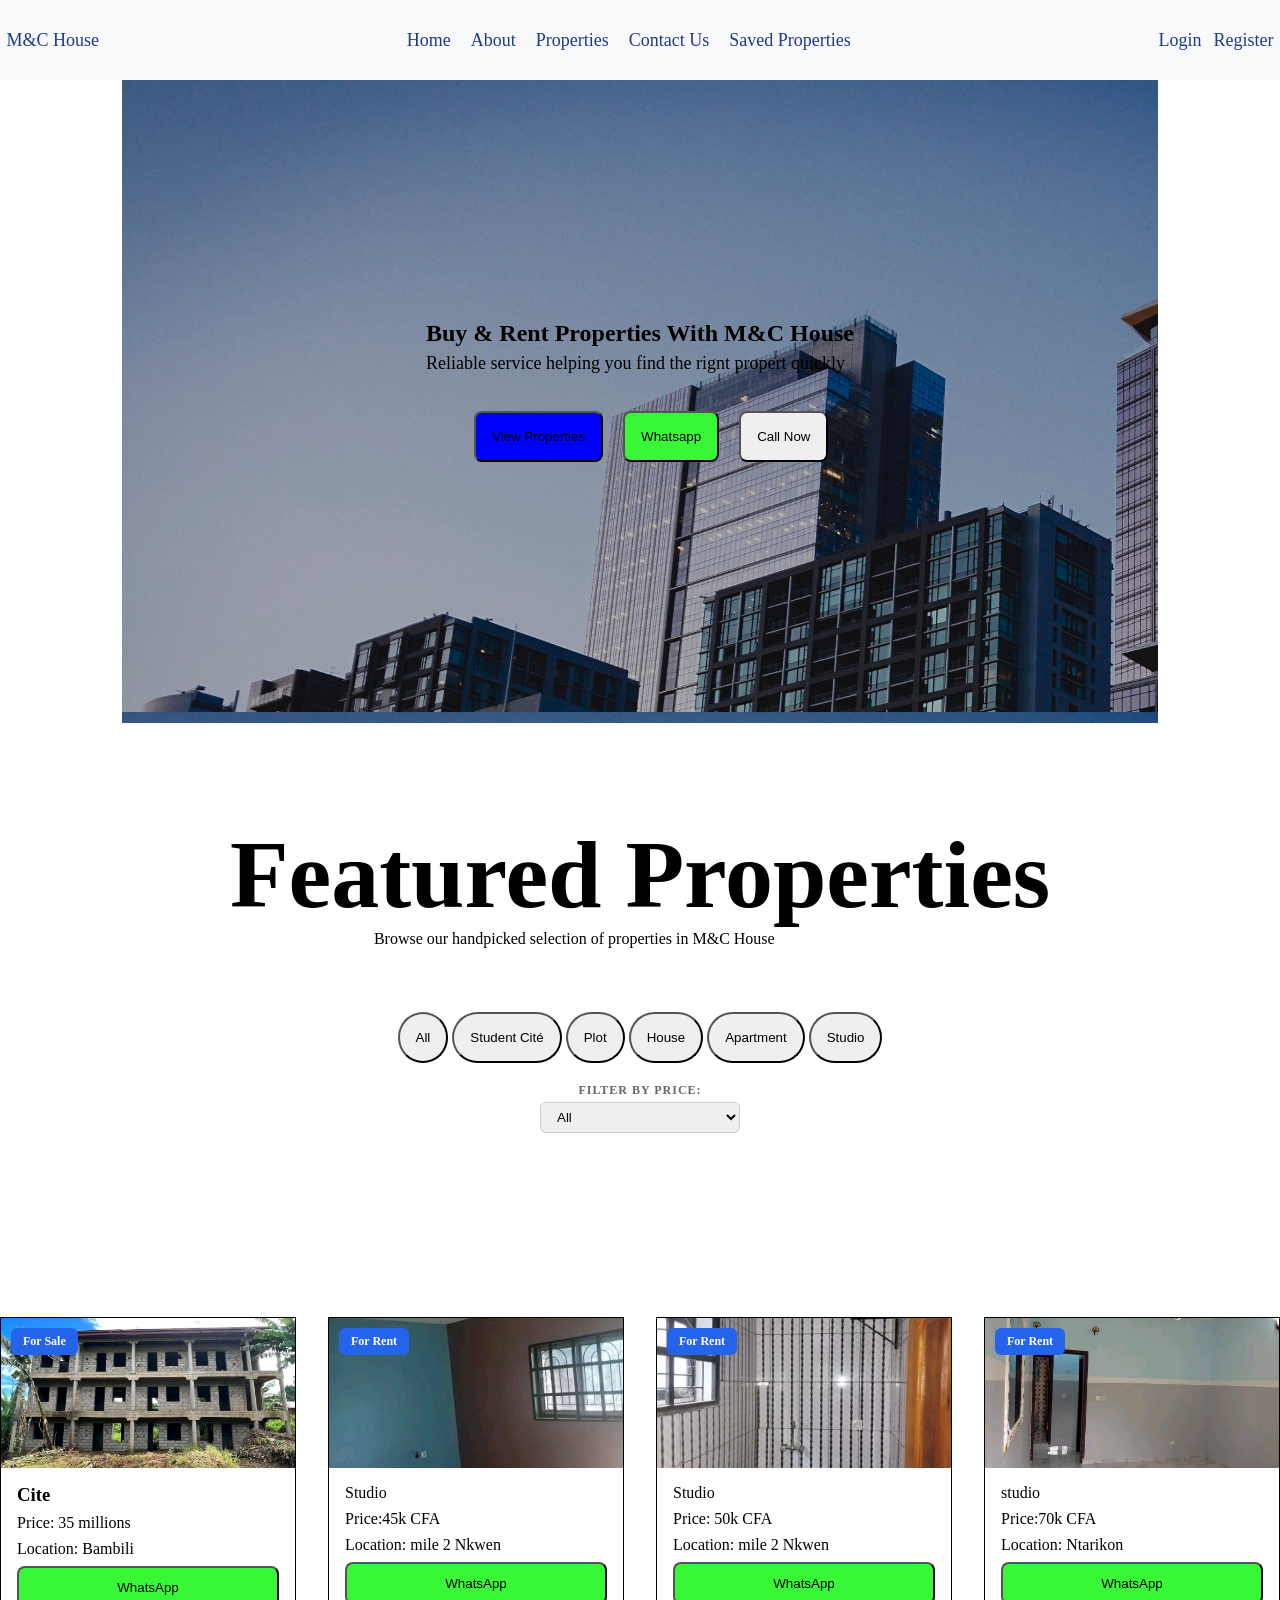
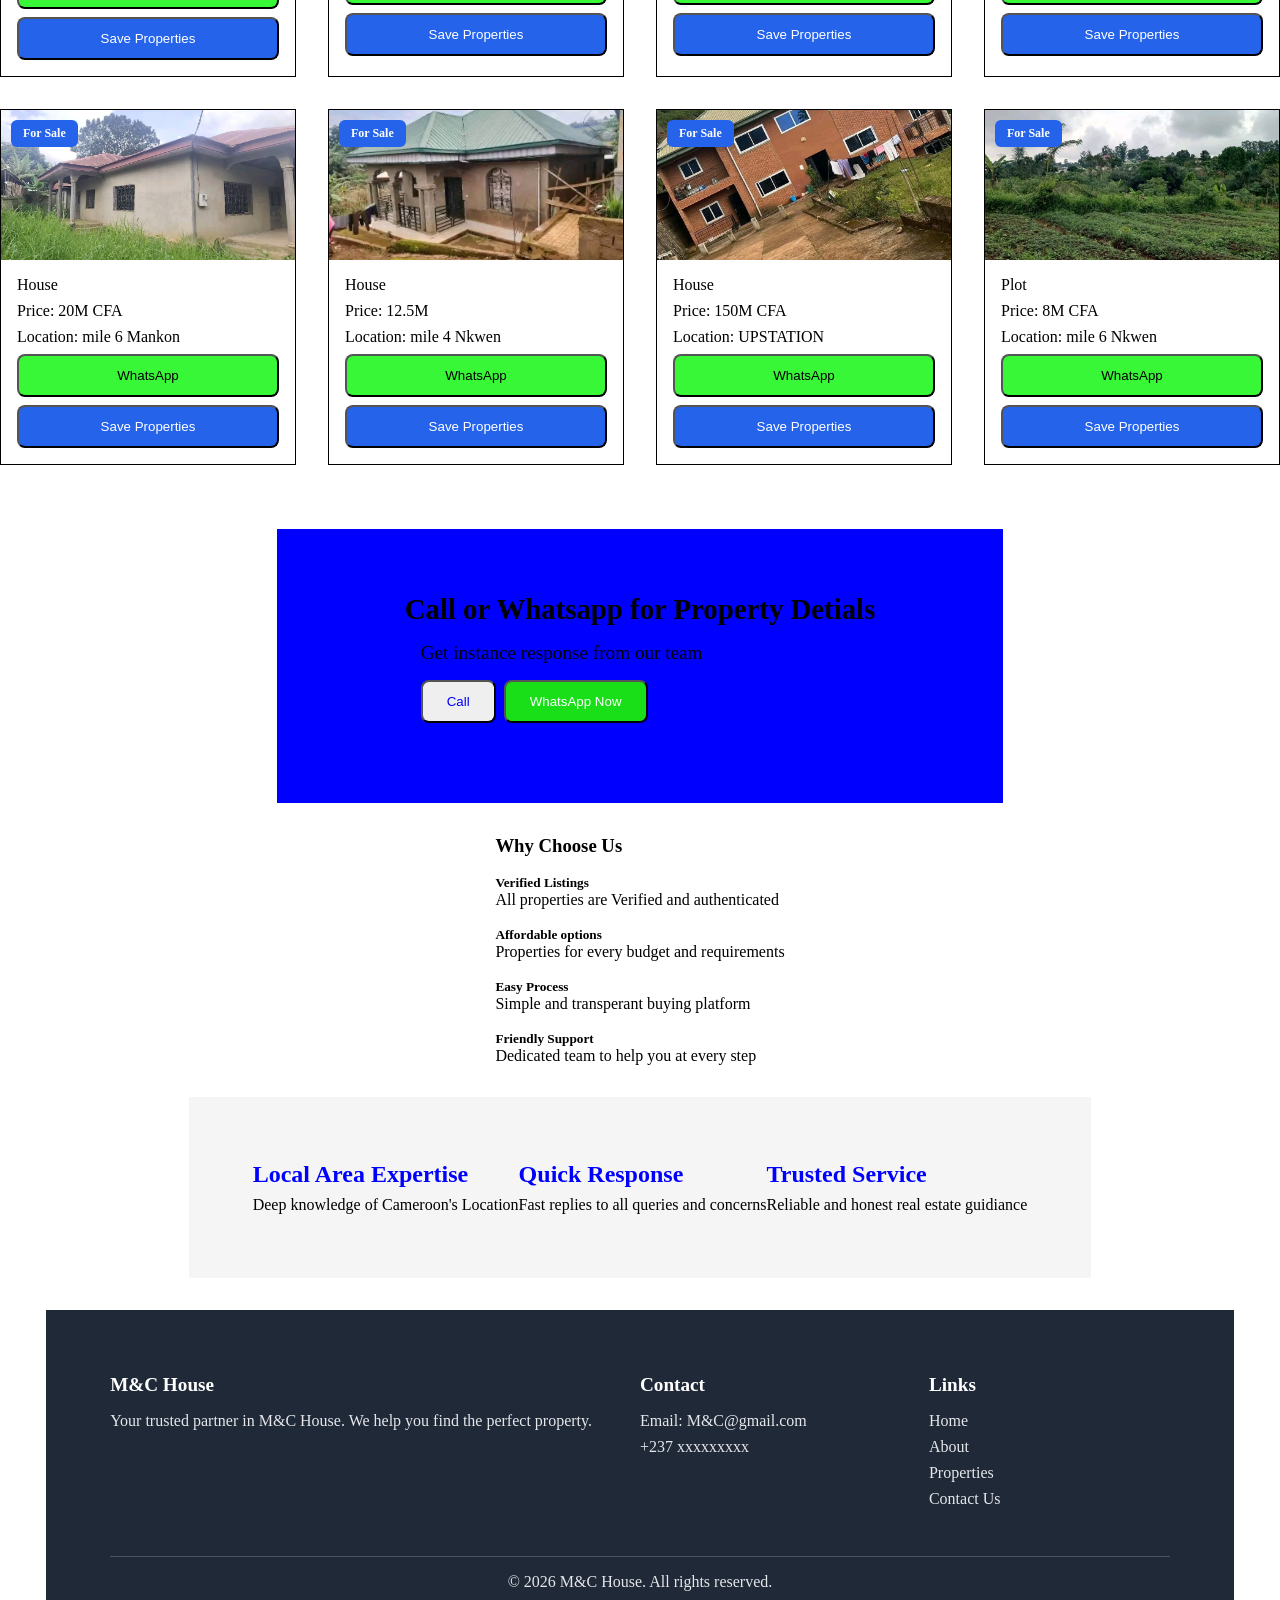
==== commit 98760d52: "Fix broken image links" ====
--- a/index.html
+++ b/index.html
@@ -7,19 +7,7 @@
     <link rel="stylesheet" href="./style/style.css">  
 <body>
     <div id="header"></div>
-<!--     
-    <header class="header">
-        <div class="logo">
-            <a href="#">M&C House</a>
-        </div>
-            <ul>
-                <li><a href="index.html">Home</a></li>
-                 <li><a href="./pages/about.html">About</a></li>
-                  <li><a href="./pages/properties.html">Properties</a></li>
-                  <li><a href="./pages/contact.html">Contact Us</a></li>
-            </ul>
-
-    </header> -->
+
 
 <section class="hero">
     <div class="hero-section">
@@ -38,18 +26,7 @@
     <h2>Featured Properties</h2>
     <p>Browse our handpicked selection of properties in M&C House</p>
     </div>
-    <!--
-    <div class="property-section">
-         <button class="price-btn" data-price="all">All Properties</button>
-        <button class="price-btn" data-price="200000">200,000 cfa</button>
-        <button class="price-btn" data-price="400000">4.00,000 CFA</button>
-        <button class="price-btn" data-price="50000">50,000 CFA</button>
-        <button class="price-btn" data-price="600000">6.00,000 CFA</button>
-        <button class="price-btn" data-price="10000000">10,000,000 CFA</button>
-        <button class="price-btn" data-price="20000000">20, 000, 000 CFA</button>
-        <button class="price-btn" data-price="1000000">1.000,000 CFA</button>
-    </div>
-    -->
+    
 <div class="property-section">
   <div class="category-buttons">
     <button class="cat-btn active" data-category="all">All</button>
@@ -129,7 +106,6 @@
         <p>studio</p>
         <p>Price:70k CFA</p>
         <p>Location: Ntarikon</p>
-        <p>Size</p>
          <button class="btn">WhatsApp</button>
          <button class="save-btn" type="button">Save Properties</button>
         </div>
@@ -154,7 +130,7 @@
             <span class="status-badge rent">For Sale</span>
           <img class="card-image" src="./assets/images/image-six.jpg" alt="">
           </div>
-          <div class=""cards-description">
+          <div class="cards-description">
         <p>House</p>
         <p>Price: 12.5M</p>
         <p>Location: mile 4 Nkwen</p>
@@ -253,33 +229,6 @@
 </section>
 
 <div id="footer"></div>
-<!--
-<footer class="footer">
-    <div class="sub-footer">
-    <div>
-    <h4>M&C House</h4>
-    <p>Your trused partner in M&C House. WE help you find the perfect property</p>
-    </div>
-
-    <div>
-    <h4>Contact</h4>
-   <p> email:M&C@gmail.com"</p>
-    <p>+237xxxxxxxxx</p>
-     </div>
-
-     <div>
-    <h4>Quick links</h4>
-    <li><a href="index.html">Home</a></li>
-    <li><a href="about.html">About</a></li>
-    <li><a href="properties.html">Properties</a></li>
-    <li><a href="contact.html">Contact Us</a></li>
-    </div>
-     </div>
-
-    <div>
-     <p> &Copy; 2026 M&C House.All rights Reserved</p>
-    </div>
-</footer>-->
 
 <script src="./script/index.js"></script>
 <script src="./script/home.js"></script>
--- a/style/style.css
+++ b/style/style.css
@@ -103,14 +103,6 @@
 .sub-property p{
     padding-left: 9rem;
 }
-/* .property-section{
-    display: flex;
-    flex-wrap: wrap
-    justify-content : center;
-    padding-top: 0.25rem;
-    gap: 11px;
-
-} */
 
 
 .property-section button{
@@ -121,15 +113,7 @@
 .property-section button:hover{
     background-color: blue;
 }
-/* .sub-property-section{
-    display: flex;
-    flex-wrap: wrap;
-    gap:2rem;
-    padding-top: 2rem;
-    justify-content: center;
-    margin: 10rem;
-    margin: 0 auto;
-} */
+
 
 .price-box {
   display: flex;
@@ -268,42 +252,61 @@
     padding-bottom: 0.5rem;
 }
 
-
-
-.footer{
-    display: flex;
-    flex-direction: column;
-    justify-content: space-between;
-
-    align-items: center;
-    background-color: rgba(0, 0, 0, 0.493);
-    
-    padding: 7rem 4rem;
-
-}
-.footers{
-    display: flex;
-    align-items: center;
-    justify-content: space-between;
-    gap: 5rem;
-}
-.footer h4{
-    color: white;
-    font-size: larger;
-    padding-bottom:1rem;
-     padding-left: 2rem;
-}
-.footers li{
-    list-style: none;
-}
-.footers a{
-    text-decoration: none;
-    color: black;
-    padding-left:1rem ;
-
-}
-.price-btn.active {
-  background-color: #333;
-  color: #fff;
-  border-color: #333;
+.footer {
+  display: flex;
+  flex-direction: column;
+  align-items: center;
+  background-color: #1f2937;   
+  color: #e5e7eb;              
+  padding: 4rem 4rem 1.5rem;
+  width: 100%;
+  box-sizing: border-box;
+}
+
+.footers {
+  display: grid;
+  grid-template-columns: 2fr 1fr 1fr;
+  align-items: start;         
+  gap: 3rem;
+  width: 100%;
+  max-width: 1100px;
+}
+
+.footer h4 {
+  color: white;
+  font-size: larger;
+  margin: 0 0 1rem;         
+}
+
+.footer p {
+  margin: 0 0 0.5rem;
+}
+
+.footer ul {
+  list-style: none;
+  padding: 0;
+  margin: 0;
+}
+
+.footer li {
+  margin-bottom: 0.5rem;
+}
+
+.footer a {
+  color: #e5e7eb; 
+  text-decoration: none;
+}
+
+.footer a:hover {
+  color: white;
+  text-decoration: underline;
+}
+
+.main-footer {
+  width: 100%;
+  max-width: 1100px;
+  text-align: center;
+  margin-top: 2.5rem;
+  padding-top: 1rem;
+  border-top: 1px solid #4b5563;
 }
